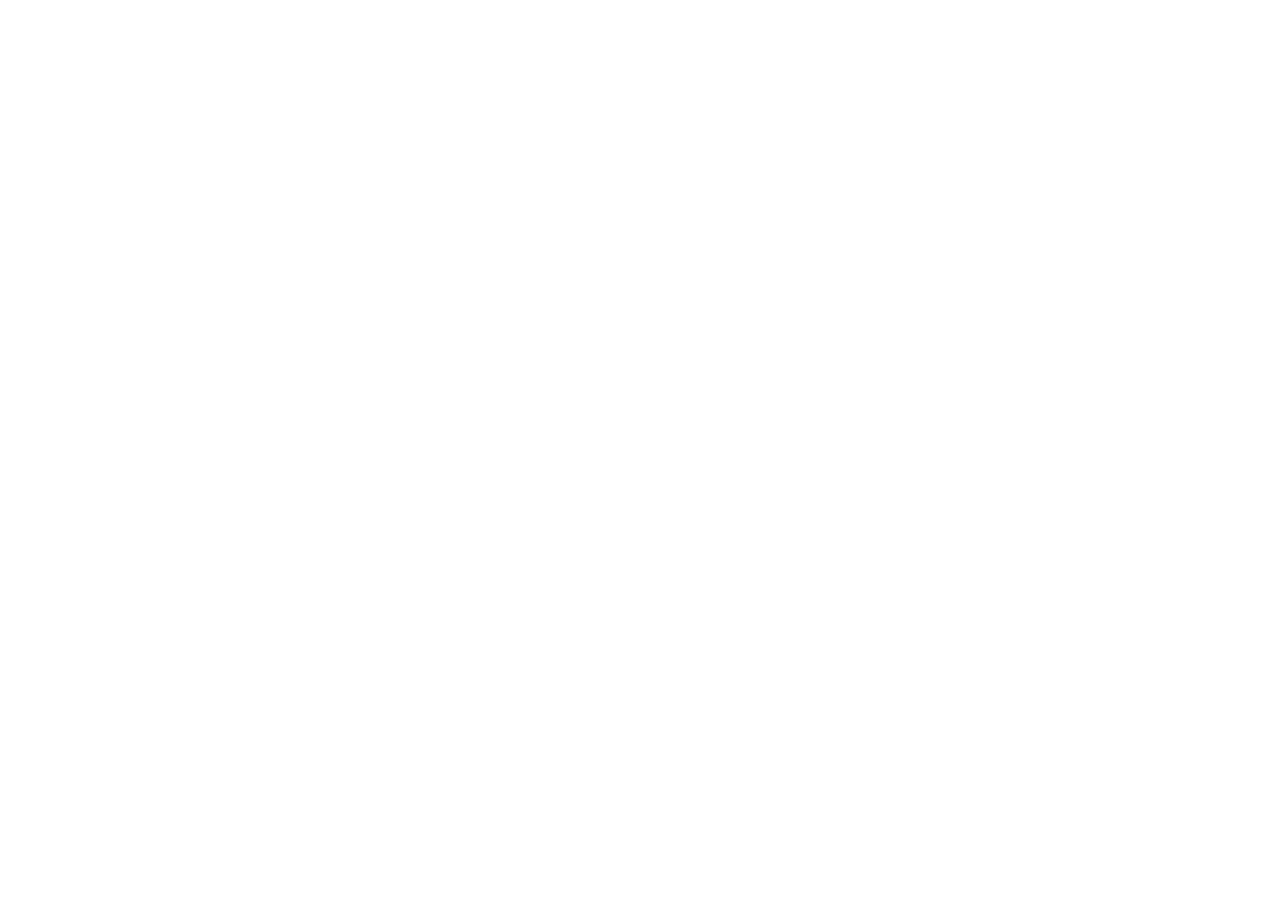
==== index.html @ 868640d4 "index.html" ====
<!DOCTYPE html>
<html lang="en">
  <head>
    <meta charset="UTF-8" />
    <meta http-equiv="X-UA-Compatible" content="IE=edge" />
    <meta name="viewport" content="width=device-width, initial-scale=1.0" />
    <title>Document</title>
    <link rel="stylesheet" href="assets/css/reset.css" />
    <link rel="stylesheet" href="assets/css/style.css" />
  </head>
  <body>
    <script src="assets/js/script.js"></script>
  </body>
</html>
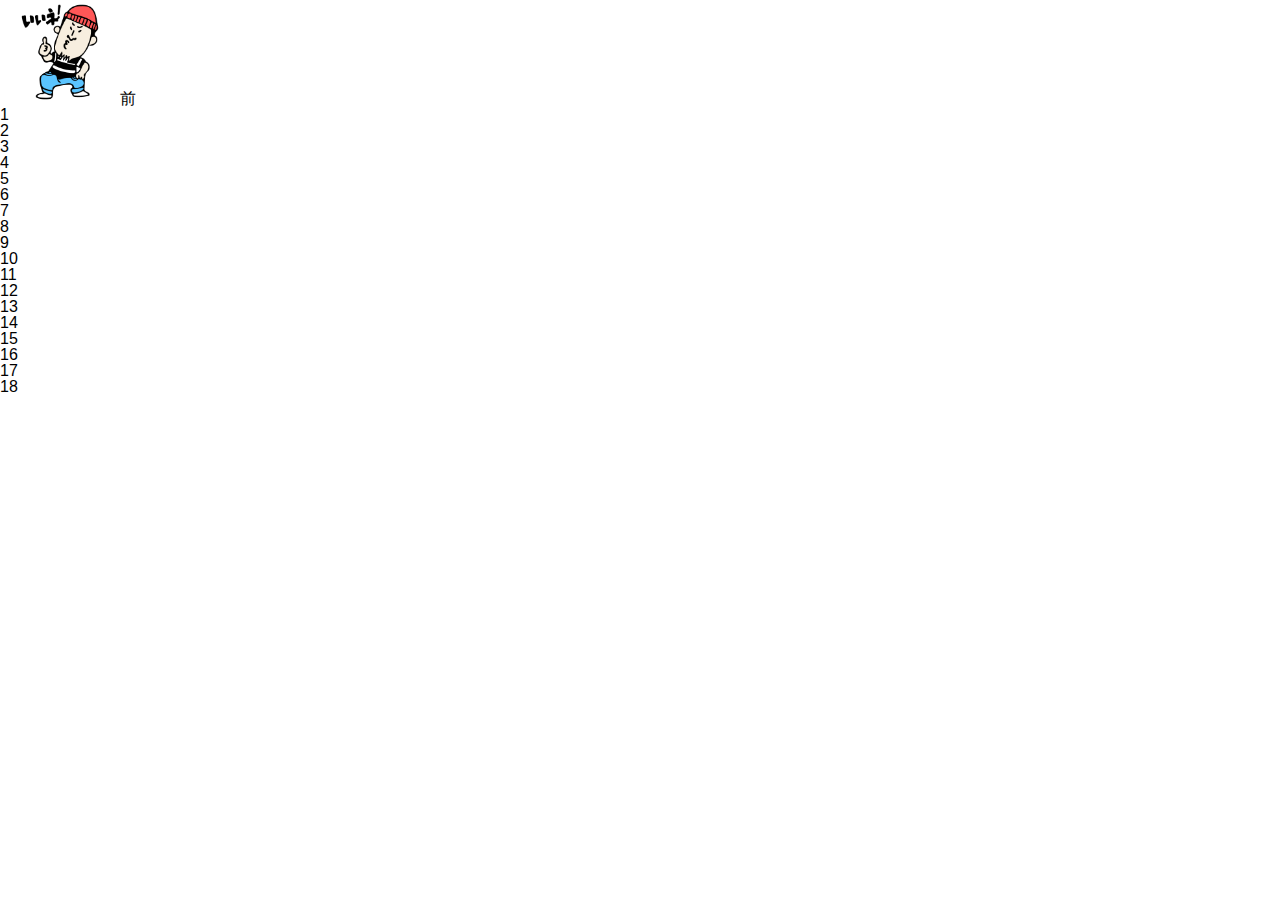
==== commit f9bb7d45: "index.html" ====
--- a/index.html
+++ b/index.html
@@ -9,6 +9,35 @@
     <link rel="stylesheet" href="assets/css/style.css" />
   </head>
   <body>
+    <!DOCTYPE html>
+<html lang="ja">
+<!-- 中略 -->
+<body>
+    <div class="wrapper seat">
+        <div class="seat__header">
+            <img src="assets/images/stamp.png" width="120" height="104" alt="">前 
+        </div>
+        <div id="seat" class="seat__body">
+            <div class="seat__item">1</div>
+            <div class="seat__item">2</div>
+            <div class="seat__item">3</div>
+            <div class="seat__item">4</div>
+            <div class="seat__item">5</div>
+            <div class="seat__item">6</div>
+            <div class="seat__item">7</div>
+            <div class="seat__item">8</div>
+            <div class="seat__item">9</div>
+            <div class="seat__item">10</div>
+            <div class="seat__item">11</div>
+            <div class="seat__item">12</div>
+            <div class="seat__item">13</div>
+            <div class="seat__item">14</div>
+            <div class="seat__item">15</div>
+            <div class="seat__item">16</div>
+            <div class="seat__item">17</div>
+            <div class="seat__item">18</div>
+        </div>
+    </div>
     <script src="assets/js/script.js"></script>
-  </body>
-</html>
+</body>
+</html>--- a/assets/css/style.css
+++ b/assets/css/style.css
@@ -0,0 +1,13 @@
+@charset "UTF-8";
+
+html,
+body {
+  font-family: GillSans, Calibri, Trebuchet, Hiragino Kaku Gothic ProN,
+    Hiragino Sans, ヒラギノ角ゴ ProN W3, Arial, メイリオ, Meiryo, sans-serif;
+}
+
+/**
+ * 
+ * ここから下に教材でレクチャーされたCSSを追加
+ *
+ **/
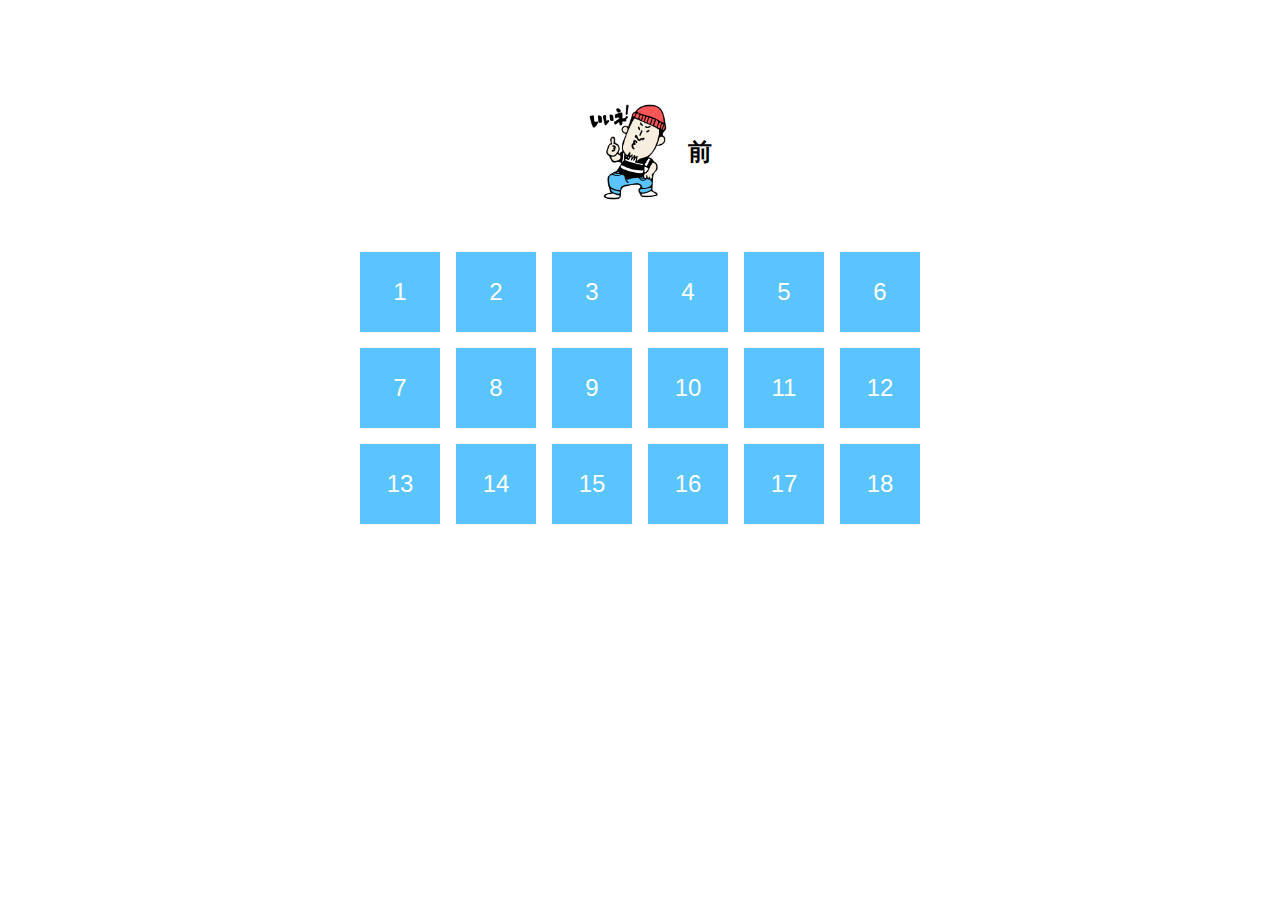
==== commit 013452ef: "assets/" ====
--- a/index.html
+++ b/index.html
@@ -18,24 +18,7 @@
             <img src="assets/images/stamp.png" width="120" height="104" alt="">前 
         </div>
         <div id="seat" class="seat__body">
-            <div class="seat__item">1</div>
-            <div class="seat__item">2</div>
-            <div class="seat__item">3</div>
-            <div class="seat__item">4</div>
-            <div class="seat__item">5</div>
-            <div class="seat__item">6</div>
-            <div class="seat__item">7</div>
-            <div class="seat__item">8</div>
-            <div class="seat__item">9</div>
-            <div class="seat__item">10</div>
-            <div class="seat__item">11</div>
-            <div class="seat__item">12</div>
-            <div class="seat__item">13</div>
-            <div class="seat__item">14</div>
-            <div class="seat__item">15</div>
-            <div class="seat__item">16</div>
-            <div class="seat__item">17</div>
-            <div class="seat__item">18</div>
+            
         </div>
     </div>
     <script src="assets/js/script.js"></script>
--- a/assets/css/style.css
+++ b/assets/css/style.css
@@ -11,3 +11,39 @@
  * ここから下に教材でレクチャーされたCSSを追加
  *
  **/
+
+ .wrapper {
+   max-width: 560px;
+   margin: auto;
+ }
+
+ .seat {
+   padding: 100px 0 0;
+ }
+
+ .seat__header {
+   display: flex;
+   justify-content: center;
+   align-items: center;
+   margin-bottom: 48px;
+   font-size: 24px;
+   font-weight: bold;
+   text-align: center;
+ }
+
+ .seat__body {
+   display: flex;
+   flex-wrap: wrap;
+   gap: 16px;
+ }
+
+.seat__item {
+  display: flex;
+  justify-content: center;
+  align-items: center;
+  width: 80px;
+  height: 80px;
+  background-color: #5ac4fe;
+  color: #fff;
+  font-size: 24px;
+}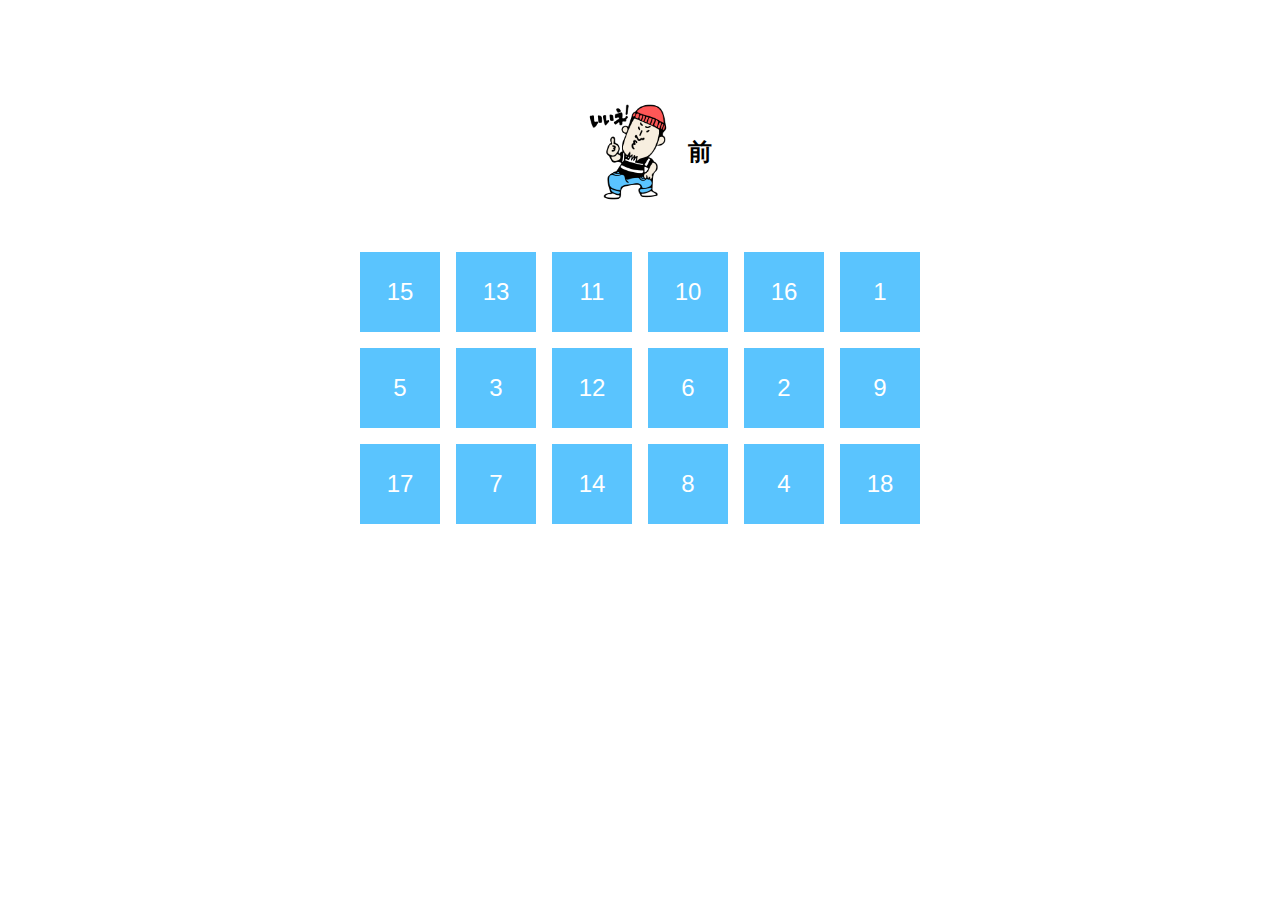
==== commit 6d875221: "index.html" ====
--- a/index.html
+++ b/index.html
@@ -18,7 +18,7 @@
             <img src="assets/images/stamp.png" width="120" height="104" alt="">前 
         </div>
         <div id="seat" class="seat__body">
-            
+          <button class="btn" id="btn-start">席替えスタート!</button>
         </div>
     </div>
     <script src="assets/js/script.js"></script>
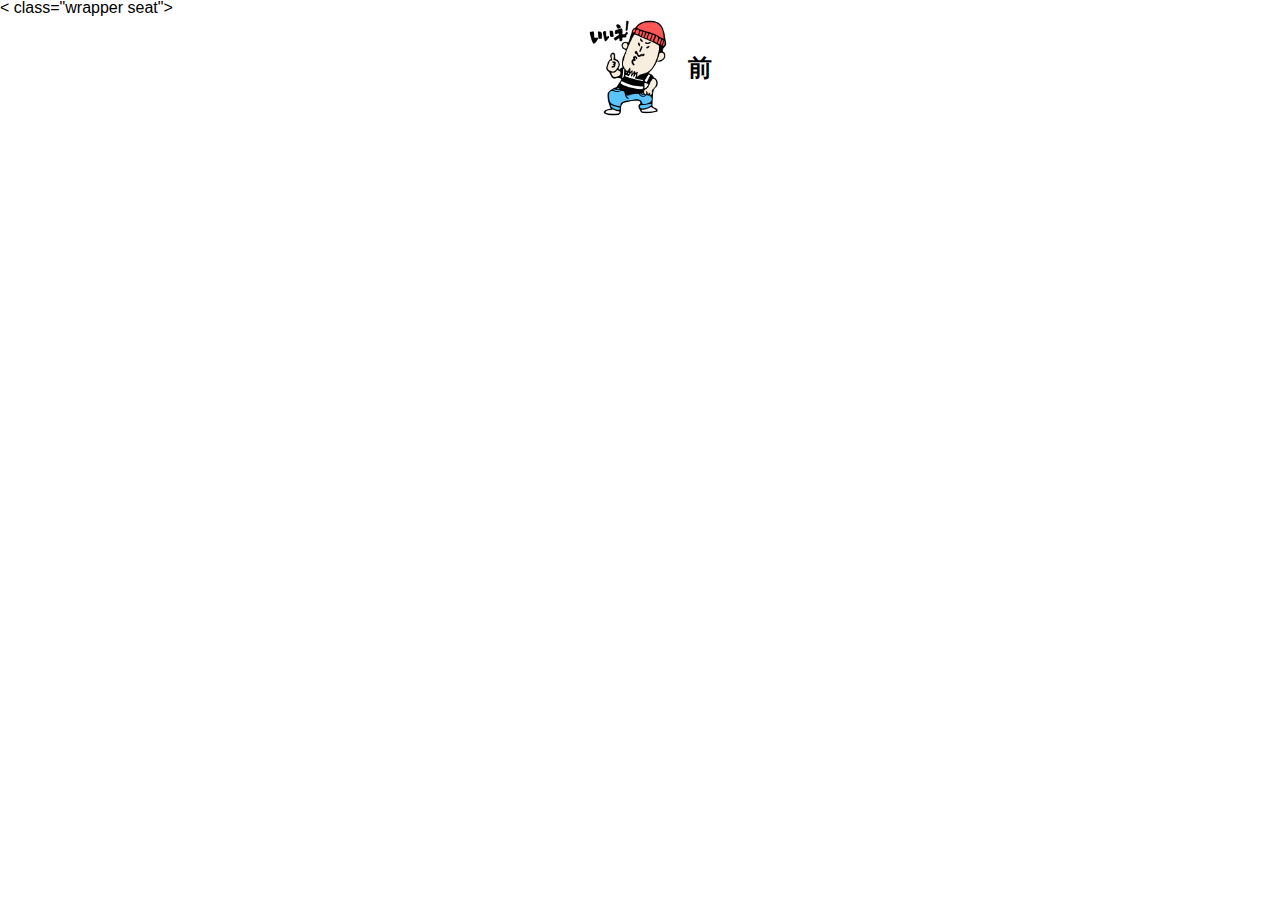
==== commit b850266c: "index.html" ====
--- a/index.html
+++ b/index.html
@@ -13,14 +13,14 @@
 <html lang="ja">
 <!-- 中略 -->
 <body>
-    <div class="wrapper seat">
+    < class="wrapper seat">
         <div class="seat__header">
             <img src="assets/images/stamp.png" width="120" height="104" alt="">前 
         </div>
         <div id="seat" class="seat__body">
-          <button class="btn" id="btn-start">席替えスタート!</button>
-        </div>
     </div>
+    <div class="c-overlay"></div>
+    
     <script src="assets/js/script.js"></script>
 </body>
 </html>--- a/assets/css/style.css
+++ b/assets/css/style.css
@@ -46,4 +46,26 @@
   background-color: #5ac4fe;
   color: #fff;
   font-size: 24px;
+}
+
+.btn {
+  text-decoration: none;
+  color: #fff;
+  background-color: #136ec4;
+  text-align: center;
+  letter-spacing: 0.5px;
+  transition: 0.2s ease-out;
+  cursor: pointer;
+  border: none;
+  border-radius: 4px;
+  display: inline-block;
+  height: 36px;
+  font-size: 16px;
+  line-height: 36px;
+  outline: 0;
+  padding: 0 2rem;
+  box-shadow: 0 0 36px 30px rgb(0 0 0/10%);
+  text-transform: uppercase;
+  vertical-align: middle;
+  -webkit-tap-highlight-color: transparent;
 }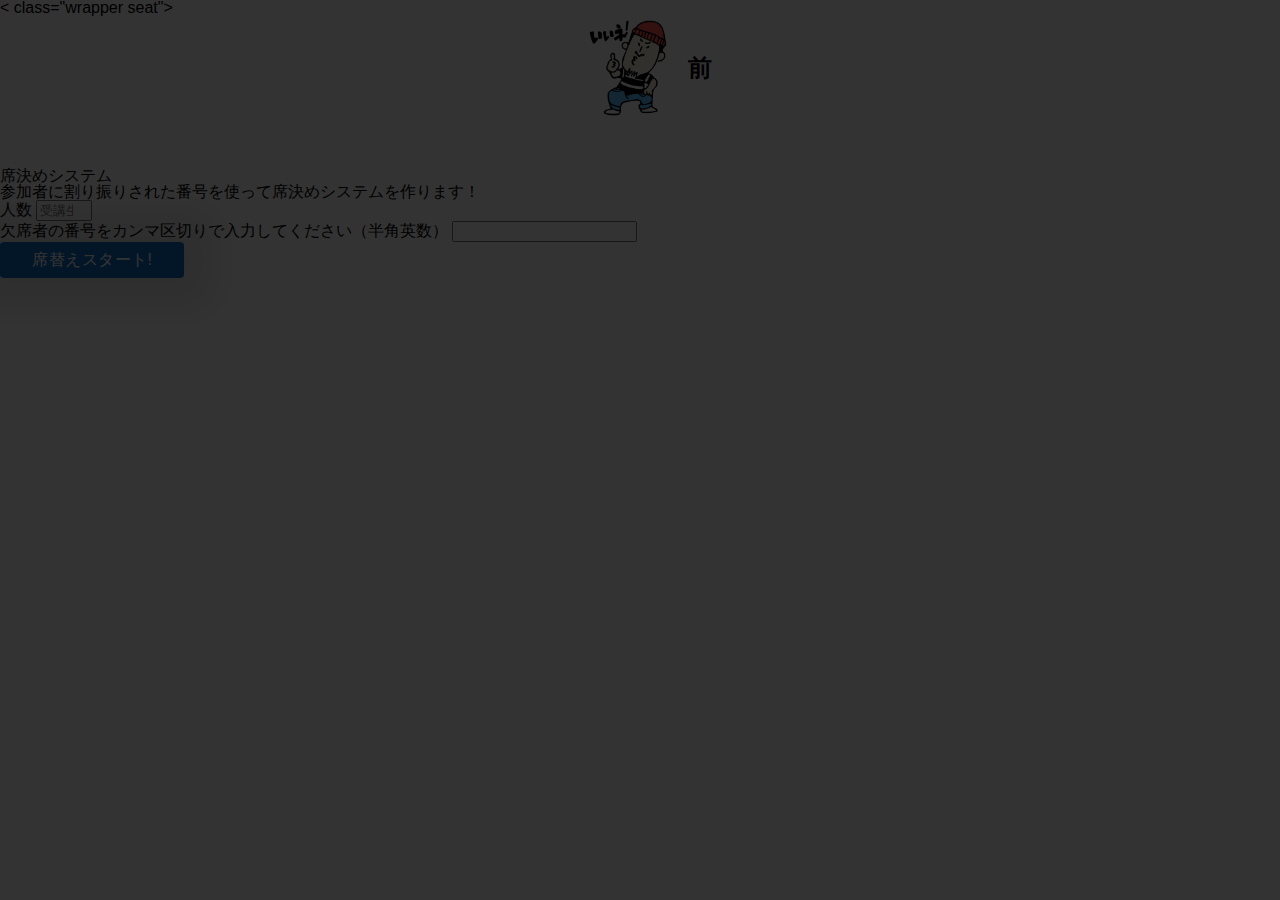
==== commit 55adac6a: "index.html" ====
--- a/index.html
+++ b/index.html
@@ -20,7 +20,31 @@
         <div id="seat" class="seat__body">
     </div>
     <div class="c-overlay"></div>
-    
+    <div class="c-overlay__inner">
+      <div class="c-overlay__header">
+          <h2 class="c-overlay__heading">席決めシステム</h2>
+          <p>参加者に割り振りされた番号を使って席決めシステムを作ります！</p>
+      </div>
+      <div class="c-overlay__body">
+          <ul class="p-seat-setting">
+              <li class="p-seat-setting__item">
+                  <label for="studentNumber">人数</label>
+                  <input type="number" value="" min="1" max="50" placeholder="受講生人数(〜50)" class="input-field" id="studentNumber" name="studentNumber">
+              </li>
+
+              <li class="p-seat-setting__item">
+                  <label for="absence">欠席者の番号をカンマ区切りで入力してください（半角英数）</label>
+                  <input type="text" name="absence" id="absence" class="input-field">
+              </li>
+          </ul>
+      </div>
+      <div class="c-overlay__footer">
+          <div class="text-center">
+              <button class="btn" id="btn-start">席替えスタート!</button>
+          </div>
+      </div>
+  </div>
+</div>
     <script src="assets/js/script.js"></script>
 </body>
 </html>--- a/assets/css/style.css
+++ b/assets/css/style.css
@@ -68,4 +68,13 @@
   text-transform: uppercase;
   vertical-align: middle;
   -webkit-tap-highlight-color: transparent;
-}+}
+
+ .c-overlay {
+  position: fixed;
+  top: 0;
+  left: 0;
+  width: 100%;
+  height: 100%;
+  background-color: rgba(0, 0, 0, 0.8);
+}
